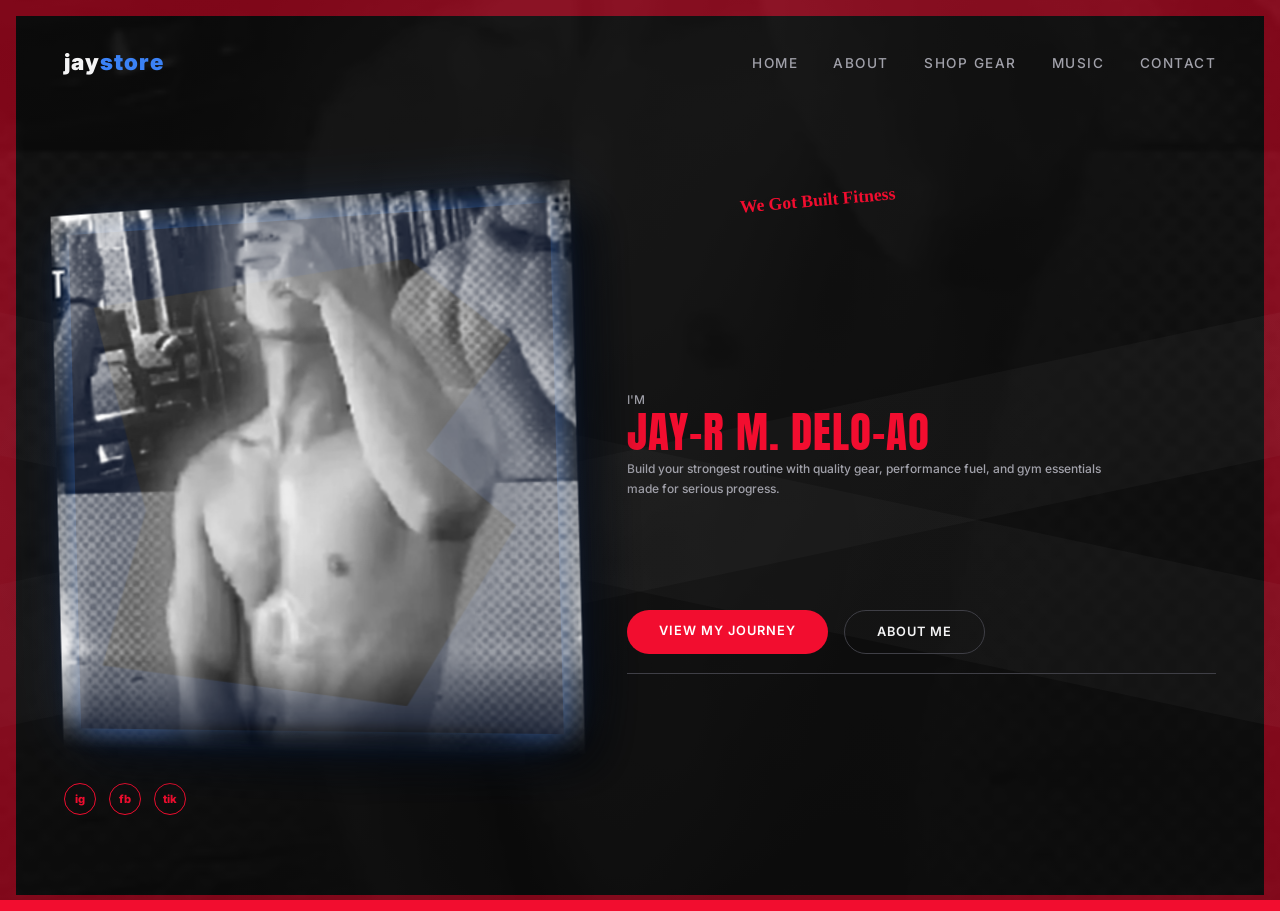
==== index.html @ 18422aca "Add initial styles and audio track - Created a new CSS file with comprehensive styles for the layout" ====
<!DOCTYPE html>
<html lang="en">
<head>
  <meta charset="UTF-8" />
  <meta name="viewport" content="width=device-width, initial-scale=1.0" />
  <title>Jayr Deloao — Home</title>
  <link rel="preconnect" href="https://fonts.googleapis.com" />
  <link rel="preconnect" href="https://fonts.gstatic.com" crossorigin />
  <link href="https://fonts.googleapis.com/css2?family=Inter:wght@400;500;700;900&display=swap" rel="stylesheet" />
  <link href="https://fonts.googleapis.com/css2?family=Anton&display=swap" rel="stylesheet" />
  <link rel="stylesheet" href="style.css" />
</head>
<body>
  <div class="cross" aria-hidden="true">
    <div class="band one"></div>
    <div class="band two"></div>
  </div>
  <nav>
    <div class="logo">
      jay<span>store</span>
    </div>

    <ul class="nav-links">
      <li><a href="index.html">Home</a></li>
      <li><a href="about.html">About</a></li>
      <li><a href="shop.html">Shop Gear</a></li>
      <li><a href="music.html">Music</a></li>
      <li><a href="index.html#contact">Contact</a></li>
    </ul>
  </nav>
  <main class="hero" id="home">

    <div class="eyebrow">We Got Built Fitness</div>

    <!-- YOUR PHOTO -->
    <div class="avatar">
      <img
        src="profile.png"
        alt="Jayr Deloao"
      />
    </div>

    <p class="intro">
      I'M
      <strong>JAY-R M. DELO-AO</strong>
      <span class="intro-copy">Build your strongest routine with quality gear, performance fuel, and gym essentials made for serious progress.</span>
    </p>

    <div class="cta">
      <a class="btn btn-primary" href="journey.html">
        View My Journey
      </a>

      <a class="btn btn-ghost" href="#about">
        About Me
      </a>
    </div>

    <div class="social-links" aria-label="Social links">
      <a href="https://www.instagram.com/shabokuk/" target="_blank" rel="noopener noreferrer" aria-label="Instagram">ig</a>
      <a href="https://www.facebook.com/jayr.deloao.9" target="_blank" rel="noopener noreferrer" aria-label="Facebook">fb</a>
      <a href="#work" aria-label="TikTok">tik</a>
    </div>

  </main>
  <script src="script.js"></script>
</body>
</html>
---- style.css ----
:root {
    --black: #0a0a0a;
    --blue: #2563eb;
    --blue-bright: #3b82f6;
    --lime: #c7f000;
    --white: #f4f4f5;
    --muted: #a1a1aa;
    box-sizing: border-box;
  }

  * {
    margin: 0;
    padding: 0;
    box-sizing: border-box;
  }

  body {
    font-family: 'Inter', system-ui, sans-serif;
    background: var(--black);
    color: var(--white);
    min-height: 100vh;
    overflow-x: hidden;
  }

  /* ---- Diagonal X Background ---- */
  .cross {
    position: fixed;
    inset: 0;
    pointer-events: none;
    z-index: 0;
    overflow: hidden;
  }

  .cross::after {
    content: "";
    position: absolute;
    inset: 0;
    background:
      linear-gradient(rgba(10, 10, 10, 0.86), rgba(10, 10, 10, 0.94)),
      url("profile.png") center / cover no-repeat;
    opacity: 0.48;
    filter: grayscale(1) contrast(1.1);
    mix-blend-mode: screen;
  }

  .cross .band {
    position: absolute;
    background: linear-gradient(
      90deg,
      rgba(37,99,235,0.05),
      rgba(37,99,235,0.25)
    );
    height: 140px;
    width: 200%;
    top: 50%;
    left: -50%;
  }

  .band.one {
    transform: rotate(-12deg);
  }

  .band.two {
    transform: rotate(12deg);
  }

  /* ---- Navigation ---- */
  nav {
    position: relative;
    z-index: 2;
    display: flex;
    justify-content: space-between;
    align-items: center;
    padding: 2rem 4rem;
    background: transparent;
    animation: nav-drop-in 0.7s ease both;
  }

  @keyframes nav-drop-in {
    from {
      opacity: 0;
      transform: translateY(-18px);
    }
    to {
      opacity: 1;
      transform: translateY(0);
    }
  }

  .logo {
    font-weight: 900;
    font-size: 1.4rem;
    letter-spacing: 1px;
  }

  .logo span {
    color: var(--blue-bright);
  }

  .nav-links {
    display: flex;
    gap: 2.2rem;
    list-style: none;
  }

  .nav-links a {
    color: var(--muted);
    text-decoration: none;
    font-size: 0.85rem;
    font-weight: 500;
    letter-spacing: 1.5px;
    text-transform: uppercase;
    transition: color 0.2s;
  }

  .nav-links a:hover {
    color: var(--blue-bright);
  }

  /* ---- Hero ---- */
  .hero {
    position: relative;
    z-index: 1;
    display: flex;
    flex-direction: column;
    align-items: center;
    text-align: center;
    padding: 3rem 1.5rem 6rem;
  }

  .eyebrow {
    display: inline-flex;
    align-items: center;
    gap: 0.6rem;
    margin-bottom: 2rem;
    padding: 0.55rem 0.9rem;
    border: 1px solid rgba(199, 240, 0, 0.5);
    color: var(--lime);
    font-size: 0.72rem;
    font-weight: 800;
    letter-spacing: 2px;
    text-transform: uppercase;
    background: rgba(199, 240, 0, 0.06);
  }

  .eyebrow::before {
    content: "";
    width: 7px;
    height: 7px;
    border-radius: 50%;
    background: var(--lime);
    box-shadow: 0 0 12px var(--lime);
  }

  /* ---- PHOTO CIRCLE ---- */
  .avatar {
    width: 170px;
    height: 170px;

    background: #0f172a;

    margin-bottom: 2rem;

    box-shadow:
      0 0 25px rgba(59,130,246,0.45),
      0 0 60px rgba(59,130,246,0.30);

    position: relative;
  }

  .avatar img {
    width: 100%;
    height: 100%;

    object-fit: cover;

    /* Adjust this if you want to move the photo */
    object-position: center 35%;

    display: block;
  }

  /* ---- Name ---- */
  .name {
    font-size: clamp(2.2rem, 6vw, 4rem);
    font-weight: 900;
    letter-spacing: 2px;
    text-transform: uppercase;
  }

  .name .dash {
    display: inline-block;
    width: 60px;
    height: 4px;
    background: var(--blue-bright);
    vertical-align: middle;
    margin: 0 1rem;
  }

  /* ---- Intro ---- */
  .intro {
    margin-top: 1.2rem;
    font-size: clamp(1.2rem, 3vw, 1.8rem);
    font-weight: 500;
    color: var(--muted);
  }

  .intro strong {
    color: var(--blue-bright);
    font-weight: 700;
  }

  .type-cursor {
    color: var(--blue-bright);
    animation: blink 0.8s steps(1) infinite;
  }

  @keyframes blink {
    50% {
      opacity: 0;
    }
  }

  /* ---- Buttons ---- */
  .cta {
    margin-top: 2.5rem;
    display: flex;
    gap: 1rem;
  }

  .btn {
    padding: 0.85rem 2rem;
    border-radius: 999px;
    text-decoration: none;
    font-weight: 600;
    letter-spacing: 1px;
    text-transform: uppercase;
    font-size: 0.8rem;
    transition:
      transform 0.15s,
      background 0.2s,
      border-color 0.2s;
  }

  .btn:hover {
    transform: translateY(-2px);
  }

  .btn-primary {
    background: var(--blue-bright);
    color: #fff;
  }

  .btn-primary:hover {
    background: #1d4ed8;
  }

  .btn-ghost {
    border: 1px solid #3f3f46;
    color: var(--white);
  }

  .btn-ghost:hover {
    border-color: var(--blue-bright);
  }

  /* ---- Mobile ---- */
  @media (max-width: 640px) {

    nav {
      padding: 1.5rem;
      flex-direction: column;
      gap: 1rem;
    }

    .nav-links {
      gap: 1.2rem;
      flex-wrap: wrap;
      justify-content: center;
    }

    .avatar {
      width: 150px;
      height: 150px;
    }

    .name .dash {
      width: 30px;
      margin: 0 0.5rem;
    }

    .cta {
      flex-direction: column;
      width: 100%;
      max-width: 250px;
    }

  }

  /* Reference-inspired gym storefront hero */
  :root {
    --red: #f20d2f;
  }

  body {
    background: #151515;
    border: 16px solid var(--red);
  }

  .cross .band {
    background: linear-gradient(90deg, rgba(255,255,255,0.01), rgba(255,255,255,0.035));
  }

  nav {
    padding: 2rem 3rem;
  }

  .logo span,
  .nav-links a:hover {
    color: var(--blue-bright);
  }

  .hero {
    display: grid;
    grid-template-columns: minmax(280px, 0.95fr) minmax(360px, 1.15fr);
    align-items: center;
    gap: clamp(2rem, 6vw, 6rem);
    max-width: 1280px;
    min-height: calc(100vh - 112px);
    margin: 0 auto;
    padding: 3rem 3rem 5rem;
    text-align: left;
  }

  .eyebrow {
    grid-column: 2;
    grid-row: 1;
    align-self: end;
    margin: 0 0 -1rem 7rem;
    padding: 0;
    border: 0;
    color: var(--red);
    font-family: cursive;
    font-size: 1.1rem;
    letter-spacing: 0;
    text-transform: none;
    transform: rotate(-5deg);
    background: transparent;
  }

  .eyebrow::before {
    display: none;
  }

  .avatar {
    grid-column: 1;
    grid-row: 1 / span 5;
    width: min(100%, 510px);
    aspect-ratio: 0.95;
    height: auto;
    margin: 0;
    position: relative;
    isolation: isolate;
    transform: perspective(900px) rotateY(-8deg) rotateZ(-1.5deg) translateY(-10px);
    transform-style: preserve-3d;
    filter: drop-shadow(24px 30px 18px rgba(0, 0, 0, 0.7));
    animation: hero-float 5s ease-in-out infinite;
  }

  .avatar::before {
    content: "";
    position: absolute;
    z-index: -1;
    inset: 9% 8% 5% 5%;
    background: linear-gradient(135deg, #2a2a2a, #050505 68%);
    clip-path: polygon(0 7%, 77% 0, 100% 19%, 80% 43%, 100% 60%, 74% 100%, 0 91%, 12% 55%);
    transform: translateZ(-35px) rotateY(5deg);
    box-shadow: 0 0 60px rgba(242, 13, 47, 0.18);
  }

  .avatar::after {
    content: "";
    position: absolute;
    z-index: -2;
    left: 18%;
    right: 8%;
    bottom: 4%;
    height: 8%;
    border-radius: 50%;
    background: rgba(0, 0, 0, 0.8);
    filter: blur(16px);
    transform: rotateX(65deg) translateZ(-50px);
  }

  .avatar img {
    position: relative;
    z-index: 1;
    object-position: center 25%;
    filter: grayscale(1) contrast(1.15);
    transform: translateZ(24px) scale(1.08);
    mix-blend-mode: screen;
    mask-image: linear-gradient(to bottom, #000 82%, transparent 100%);
  }

  @keyframes hero-float {
    0%, 100% {
      transform: perspective(900px) rotateY(-8deg) rotateZ(-1.5deg) translateY(-10px);
    }
    50% {
      transform: perspective(900px) rotateY(-5deg) rotateZ(0deg) translateY(-22px);
    }
  }

  .name {
    grid-column: 2;
    grid-row: 2;
    max-width: 680px;
    font-family: 'Anton', Impact, sans-serif;
    font-size: clamp(3.8rem, 8vw, 8rem);
    font-weight: 400;
    line-height: 0.8;
    letter-spacing: 0;
    -webkit-text-stroke: 1px rgba(255, 255, 255, 0.12);
    text-shadow: 0 2px 0 rgba(255, 255, 255, 0.28), 0 5px 0 rgba(0, 0, 0, 0.18), 0 9px 0 rgba(0, 0, 0, 0.38), 0 18px 22px rgba(0, 0, 0, 0.5);
    transform: perspective(700px) rotateX(4deg) rotateY(-2deg);
    transform-style: preserve-3d;
    transform-origin: left center;
    animation: headline-lift 4.5s ease-in-out infinite;
  }

  .name .dash {
    display: none;
  }

  .headline-main {
    display: block;
    font-size: 0.88em;
    transform: translateZ(22px);
  }

  .name::after {
    content: "YOUR MUSCLE";
    display: block;
    font-size: 1.08em;
    color: var(--red);
    transform: translateX(-0.05em) translateZ(28px);
    text-shadow: 0 2px 0 rgba(255, 255, 255, 0.18), 0 5px 0 rgba(0, 0, 0, 0.2), 0 9px 0 rgba(0, 0, 0, 0.45), 0 17px 18px rgba(0, 0, 0, 0.48);
  }

  @keyframes headline-lift {
    0%, 100% {
      transform: perspective(700px) rotateX(3deg) rotateY(-2deg) translateY(0);
    }
    50% {
      transform: perspective(700px) rotateX(3deg) rotateY(-2deg) translateY(-5px);
    }
  }

  .intro {
    grid-column: 2;
    grid-row: 3;
    justify-self: start;
    max-width: 500px;
    margin-top: 1.4rem;
    font-size: 0.75rem;
    line-height: 1.7;
  }

  .intro strong {
    display: block;
    color: var(--red);
    font-family: 'Anton', Impact, sans-serif;
    font-size: clamp(1.5rem, 3.5vw, 2.7rem);
    font-weight: 400;
    letter-spacing: 1px;
    line-height: 1;
    text-transform: uppercase;
  }

  .intro-copy {
    display: block;
    margin-top: 0.35rem;
    color: var(--muted);
  }

  .type-cursor {
    display: none;
  }

  .cta {
    grid-column: 2;
    grid-row: 4;
    position: relative;
    margin-top: 0.75rem;
    padding-bottom: 1.25rem;
  }

  .cta::after {
    content: "";
    position: absolute;
    right: 0;
    bottom: 0;
    left: 0;
    height: 1px;
    background: #3f3f46;
  }

  .social-links {
    grid-column: 1;
    grid-row: 5;
    display: flex;
    gap: 0.8rem;
    align-self: end;
  }

  .social-links a {
    display: grid;
    width: 2rem;
    height: 2rem;
    place-items: center;
    border: 1px solid var(--red);
    border-radius: 50%;
    color: var(--red);
    font-size: 0.7rem;
    font-weight: 800;
    text-decoration: none;
  }

  .search-form {
    position: relative;
    z-index: 2;
    display: flex;
    width: min(calc(100% - 2rem), 570px);
    margin: 0 auto 1rem;
    border: 4px solid var(--white);
    background: var(--white);
  }

  .search-form input {
    min-width: 0;
    flex: 1;
    border: 0;
    outline: 0;
    padding: 0.45rem 0.7rem;
    color: var(--black);
    font: inherit;
    font-size: 0.8rem;
  }

  .search-form button {
    border: 0;
    padding: 0 0.8rem;
    background: var(--black);
    color: var(--white);
    cursor: pointer;
  }

  .shop {
    position: relative;
    z-index: 1;
    max-width: 1060px;
    margin: 0 auto;
    padding: 4rem 3rem 5rem;
  }

  .about {
    position: relative;
    z-index: 1;
    max-width: 1060px;
    margin: 0 auto;
    padding: 4rem 3rem 2rem;
  }

  .about-heading {
    display: flex;
    align-items: end;
    justify-content: space-between;
    gap: 1rem;
    margin-bottom: 1.5rem;
  }

  .about-heading h2 {
    color: var(--white);
    font-family: 'Anton', Impact, sans-serif;
    font-size: clamp(2.5rem, 6vw, 5rem);
    font-weight: 400;
    letter-spacing: 1px;
    text-transform: uppercase;
  }

  .about-label {
    color: var(--red);
    font-size: 0.75rem;
    font-weight: 800;
    letter-spacing: 2px;
    text-transform: uppercase;
  }

  .about-layout {
    display: grid;
    grid-template-columns: minmax(0, 1.4fr) minmax(220px, 0.8fr);
    gap: 1px;
    border: 1px solid #3f3f46;
    background: #3f3f46;
  }

  .about-story,
  .about-facts {
    padding: 1.5rem;
    background: #181818;
  }

  .about-story p {
    max-width: 650px;
    color: var(--muted);
    font-size: 0.9rem;
    line-height: 1.85;
  }

  .about-story p + p {
    margin-top: 1rem;
  }

  .about-story strong {
    color: var(--white);
  }

  .about-facts {
    display: grid;
    align-content: start;
    gap: 1.25rem;
  }

  .about-fact {
    padding-bottom: 1rem;
    border-bottom: 1px solid #3f3f46;
  }

  .about-fact:last-child {
    padding-bottom: 0;
    border-bottom: 0;
  }

  .about-fact span {
    display: block;
    color: var(--red);
    font-size: 0.68rem;
    font-weight: 800;
    letter-spacing: 1.5px;
    text-transform: uppercase;
  }

  .about-fact strong {
    display: block;
    margin-top: 0.45rem;
    color: var(--white);
    font-size: 0.95rem;
    line-height: 1.5;
  }

  .shop-heading {
    display: flex;
    align-items: end;
    justify-content: space-between;
    gap: 1rem;
    margin-bottom: 1.5rem;
  }

  .shop-tagline {
    margin-bottom: 0.6rem;
    color: var(--red);
    font-family: 'Anton', Impact, sans-serif;
    font-size: clamp(2rem, 5vw, 4.5rem);
    line-height: 0.9;
    letter-spacing: 1px;
    text-transform: uppercase;
  }

  .shop-heading h2 {
    color: var(--white);
    font-family: 'Anton', Impact, sans-serif;
    font-size: clamp(2.5rem, 6vw, 5rem);
    font-weight: 400;
    letter-spacing: 1px;
    text-transform: uppercase;
  }

  .cart-count {
    color: var(--red);
    font-size: 0.75rem;
    font-weight: 800;
    letter-spacing: 1px;
    text-transform: uppercase;
  }

  .product-grid {
    display: grid;
    grid-template-columns: repeat(3, 1fr);
    gap: 1rem;
  }

  .product-card {
    padding: 1rem;
    border: 1px solid #3f3f46;
    background: #181818;
  }

  .product-image {
    display: grid;
    aspect-ratio: 1.1;
    place-items: center;
    margin-bottom: 1rem;
    background: linear-gradient(135deg, #292929, #090909);
    color: var(--red);
    font-family: 'Anton', Impact, sans-serif;
    font-size: 2rem;
    letter-spacing: 1px;
  }

  .product-card h3 {
    color: var(--white);
    font-size: 1rem;
    text-transform: uppercase;
  }

  .product-card p {
    margin-top: 0.35rem;
    color: var(--muted);
    font-size: 0.75rem;
  }

  .product-footer {
    display: flex;
    align-items: center;
    justify-content: space-between;
    gap: 0.5rem;
    margin-top: 1rem;
  }

  .product-price {
    color: var(--red);
    font-weight: 800;
  }

  .add-cart {
    border: 1px solid var(--red);
    padding: 0.5rem 0.65rem;
    background: transparent;
    color: var(--white);
    cursor: pointer;
    font: inherit;
    font-size: 0.65rem;
    font-weight: 800;
    letter-spacing: 0.5px;
    text-transform: uppercase;
  }

  .add-cart:hover {
    background: var(--red);
  }

  .btn-primary {
    background: var(--red);
  }

  .btn-primary:hover {
    background: #c70825;
  }

  .btn-ghost:hover {
    border-color: var(--red);
  }

  .journey {
    position: relative;
    z-index: 1;
    max-width: 1060px;
    margin: 0 auto;
    padding: 4rem 3rem 6rem;
  }

  .journey h2 {
    margin-bottom: 1.5rem;
    color: var(--white);
    font-family: 'Anton', Impact, sans-serif;
    font-size: clamp(2.5rem, 6vw, 5rem);
    font-weight: 400;
    letter-spacing: 1px;
    text-transform: uppercase;
  }

  .journey-grid {
    display: grid;
    grid-template-columns: repeat(2, 1fr);
    gap: 1px;
    border: 1px solid #3f3f46;
    background: #3f3f46;
  }

  .journey-card {
    min-height: 170px;
    padding: 1.5rem;
    background: #181818;
    position: relative;
    border: 0;
    color: inherit;
    cursor: pointer;
    text-align: left;
    transition: background 0.2s, transform 0.2s;
  }

  .journey-card span {
    color: var(--red);
    font-size: 0.75rem;
    font-weight: 800;
    letter-spacing: 2px;
    text-transform: uppercase;
  }

  .journey-card h3 {
    margin-top: 1.5rem;
    color: var(--white);
    font-size: clamp(1.25rem, 3vw, 2rem);
    text-transform: uppercase;
  }

  .journey-card::after {
    content: "OPEN ->";
    position: absolute;
    right: 1.5rem;
    bottom: 1.5rem;
    color: var(--muted);
    font-size: 0.65rem;
    font-weight: 800;
    letter-spacing: 1px;
  }

  .journey-card:hover,
  .journey-card:focus-visible {
    background: #232323;
    outline: none;
    transform: translateY(-3px);
  }

  .journey-card:focus-visible {
    box-shadow: inset 0 0 0 2px var(--red);
  }

  .music-section {
    position: relative;
    z-index: 1;
    max-width: 1100px;
    margin: 0 auto;
    padding: 1rem 2rem 5rem;
    color: var(--white);
  }

  .spotify-shell {
    display: block;
    padding-top: 0.5rem;
  }

  .spotify-feature {
    display: grid;
    grid-template-columns: 96px minmax(0, 1fr) auto;
    align-items: center;
    gap: 1.2rem;
    padding: 1.1rem 1.2rem;
    border: 1px solid #3a3a3a;
    background: rgba(255, 255, 255, 0.03);
    border-radius: 18px;
    margin-bottom: 1.5rem;
  }

  .spotify-feature.active {
    border-color: rgba(255, 255, 255, 0.14);
    background: rgba(255, 255, 255, 0.04);
  }

  .feature-art {
    display: grid;
    place-items: center;
    width: 96px;
    height: 96px;
    border-radius: 12px;
    background: linear-gradient(145deg, #3b372b, #0a0b0d 60%);
    color: rgba(255, 255, 255, 0.9);
    font-size: 0.7rem;
    font-weight: 800;
    letter-spacing: 0.12em;
    text-align: center;
    line-height: 1.6;
    box-shadow: inset 0 0 0 1px rgba(255, 255, 255, 0.08);
  }

  .feature-copy h2 {
    margin: 0;
    color: var(--white);
    font-size: clamp(2.2rem, 4vw, 4rem);
    font-weight: 800;
    line-height: 1;
    letter-spacing: -0.07em;
  }

  .feature-copy p {
    margin: 0.55rem 0 0;
    color: rgba(255, 255, 255, 0.7);
    font-size: 1rem;
  }

  .spotify-play {
    display: grid;
    place-items: center;
    width: 68px;
    height: 68px;
    border: 0;
    border-radius: 50%;
    background: #17d760;
    color: #0e0f12;
    font-size: 2rem;
    font-weight: 700;
    cursor: pointer;
    box-shadow: 0 0 0 8px rgba(23, 215, 96, 0.15);
  }

  .spotify-play span {
    margin-left: 5px;
    line-height: 1;
  }

  .spotify-list {
    display: grid;
    gap: 0.4rem;
    margin-top: 0.5rem;
  }

  .spotify-track {
    display: grid;
    grid-template-columns: 86px minmax(0, 1fr) auto auto auto;
    align-items: center;
    gap: 1rem;
    padding: 0.8rem 0.7rem;
    border: 1px solid transparent;
    background: transparent;
    color: var(--white);
    text-align: left;
    border-radius: 0;
    cursor: pointer;
    transition: background 0.2s ease, border-color 0.2s ease;
  }

  .spotify-track:hover,
  .spotify-track.active,
  .spotify-track.is-highlighted {
    background: rgba(255, 255, 255, 0.04);
    border-color: rgba(255, 255, 255, 0.08);
  }

  .spotify-cover {
    display: block;
    width: 72px;
    height: 72px;
    border-radius: 10px;
    box-shadow: inset 0 0 0 1px rgba(255, 255, 255, 0.08);
  }

  .cover-one { background: linear-gradient(135deg, #3d3a55, #17181d 70%); }
  .cover-two { background: linear-gradient(135deg, #7d4a28, #1d1411 70%); }
  .cover-three { background: linear-gradient(135deg, #4a4d52, #0b0d10 70%); }
  .cover-four { background: linear-gradient(135deg, #4f4046, #18191d 70%); }
  .cover-five { background: linear-gradient(135deg, #901c2a, #210d15 70%); }
  .cover-six { background: linear-gradient(135deg, #2c3e58, #151a22 70%); }
  .cover-seven { background: linear-gradient(135deg, #7a5a4b, #171914 70%); }
  .cover-eight { background: linear-gradient(135deg, #4d2d31, #1a1012 70%); }

  .spotify-text {
    display: flex;
    flex-direction: column;
    gap: 0.25rem;
    min-width: 0;
  }

  .spotify-name {
    overflow: hidden;
    color: var(--white);
    font-size: clamp(1.1rem, 2vw, 2rem);
    font-weight: 700;
    letter-spacing: -0.03em;
    text-overflow: ellipsis;
    white-space: nowrap;
  }

  .spotify-meta {
    color: rgba(255, 255, 255, 0.7);
    font-size: 0.82rem;
  }

  .spotify-pill {
    display: inline-flex;
    align-items: center;
    justify-content: center;
    min-width: 94px;
    padding: 0.58rem 0.85rem;
    border: 1px solid rgba(255, 255, 255, 0.15);
    border-radius: 999px;
    background: rgba(255, 255, 255, 0.02);
    color: rgba(255, 255, 255, 0.9);
    font-size: 0.78rem;
    font-weight: 700;
    letter-spacing: 0.02em;
    text-transform: uppercase;
  }

  .spotify-add,
  .spotify-more {
    display: grid;
    place-items: center;
    width: 30px;
    height: 30px;
    border: 1px solid rgba(255, 255, 255, 0.35);
    border-radius: 50%;
    color: rgba(255, 255, 255, 0.8);
    font-size: 1.3rem;
    font-weight: 300;
    line-height: 1;
  }

  .spotify-more {
    letter-spacing: 0.08em;
    font-size: 0.9rem;
  }

  .spotify-track-upload {
    position: relative;
    display: inline-flex;
    align-items: center;
    justify-content: center;
    min-width: 60px;
    padding: 0.4rem 0.7rem;
    border: 1px solid rgba(255, 255, 255, 0.18);
    border-radius: 999px;
    color: rgba(255, 255, 255, 0.7);
    font-size: 0.62rem;
    font-weight: 800;
    letter-spacing: 0.08em;
    text-transform: uppercase;
    cursor: pointer;
  }

  .spotify-track-upload:hover {
    border-color: rgba(23, 215, 96, 0.9);
    color: #fff;
  }

  .spotify-track-upload input {
    position: absolute;
    inset: 0;
    opacity: 0;
    cursor: pointer;
  }

  .spotify-player {
    margin-top: 1.2rem;
  }

  .spotify-player audio {
    width: 100%;
    max-width: 100%;
    filter: brightness(1.08) saturate(1.1);
  }

  dialog {
    width: min(900px, calc(100% - 2rem));
    max-height: calc(100vh - 2rem);
    padding: 0;
    border: 1px solid #52525b;
    background: #181818;
    color: var(--white);
  }

  dialog::backdrop {
    background: rgba(0, 0, 0, 0.82);
    backdrop-filter: blur(4px);
  }

  .modal-header {
    display: flex;
    align-items: flex-start;
    justify-content: space-between;
    gap: 1rem;
    padding: 1.5rem;
    border-bottom: 1px solid #3f3f46;
  }

  .modal-label {
    color: var(--red);
    font-size: 0.7rem;
    font-weight: 800;
    letter-spacing: 2px;
    text-transform: uppercase;
  }

  .modal-header h2 {
    margin-top: 0.6rem;
    font-family: 'Anton', Impact, sans-serif;
    font-size: clamp(2rem, 5vw, 3.5rem);
    font-weight: 400;
    line-height: 0.95;
    text-transform: uppercase;
  }

  .modal-close {
    border: 1px solid #52525b;
    padding: 0.55rem 0.7rem;
    background: transparent;
    color: var(--white);
    cursor: pointer;
    font: inherit;
    font-size: 1.1rem;
  }

  .modal-close:hover {
    border-color: var(--red);
    color: var(--red);
  }

  .modal-body {
    padding: 1.5rem;
    overflow-y: auto;
  }

  .progress-intro {
    margin-bottom: 1.2rem;
    color: var(--muted);
    font-size: 0.85rem;
    line-height: 1.6;
  }

  .music-player {
    display: grid;
    grid-template-columns: minmax(0, 1fr) auto;
    gap: 0.8rem;
    align-items: center;
    margin-bottom: 1.2rem;
    padding: 1rem;
    border-left: 3px solid var(--red);
    background: #111;
  }

  .music-copy strong {
    display: block;
    color: var(--white);
    font-size: 0.75rem;
    letter-spacing: 1px;
    text-transform: uppercase;
  }

  .music-copy span {
    display: block;
    margin-top: 0.3rem;
    overflow: hidden;
    color: var(--muted);
    font-size: 0.7rem;
    text-overflow: ellipsis;
    white-space: nowrap;
  }

  .music-upload {
    position: relative;
    border: 1px solid var(--red);
    padding: 0.55rem 0.7rem;
    color: var(--white);
    cursor: pointer;
    font-size: 0.65rem;
    font-weight: 800;
    letter-spacing: 0.5px;
    text-transform: uppercase;
  }

  .music-upload:hover {
    background: var(--red);
  }

  .music-upload input {
    position: absolute;
    width: 1px;
    height: 1px;
    opacity: 0;
  }

  .music-player audio {
    grid-column: 1 / -1;
    width: 100%;
  }

  .progress-photos {
    display: grid;
    grid-template-columns: repeat(2, 1fr);
    gap: 1rem;
  }

  .photo-upload {
    display: flex;
    min-height: 260px;
    flex-direction: column;
    align-items: center;
    justify-content: center;
    gap: 0.9rem;
    border: 1px dashed #52525b;
    background: #111;
    text-align: center;
  }

  .photo-upload strong {
    font-size: 1rem;
    text-transform: uppercase;
  }

  .photo-upload span {
    color: var(--muted);
    font-size: 0.72rem;
  }

  .photo-upload input {
    width: 90%;
    color: var(--muted);
    font-size: 0.7rem;
  }

  .photo-preview {
    display: none;
    width: 100%;
    height: 260px;
    object-fit: cover;
  }

  .photo-upload.has-photo {
    padding: 0;
  }

  .photo-upload.has-photo strong,
  .photo-upload.has-photo span {
    display: none;
  }

  .photo-upload.has-photo input {
    position: absolute;
    width: 1px;
    height: 1px;
    opacity: 0;
  }

  .photo-upload.has-photo .photo-preview {
    display: block;
  }

  .routine-tabs {
    display: flex;
    flex-wrap: wrap;
    gap: 0.5rem;
    margin-bottom: 1.2rem;
  }

  .routine-tab {
    border: 1px solid #52525b;
    padding: 0.65rem 0.8rem;
    background: transparent;
    color: var(--muted);
    cursor: pointer;
    font: inherit;
    font-size: 0.7rem;
    font-weight: 800;
    letter-spacing: 1px;
    text-transform: uppercase;
  }

  .routine-tab:hover,
  .routine-tab.active {
    border-color: var(--red);
    background: var(--red);
    color: var(--white);
  }

  .routine-list {
    display: grid;
    gap: 0.65rem;
  }

  .routine-day {
    display: grid;
    grid-template-columns: 90px minmax(0, 1fr) minmax(180px, 0.7fr);
    gap: 1rem;
    align-items: center;
    padding: 1rem;
    border-left: 3px solid var(--red);
    background: #111;
  }

  .routine-day strong {
    color: var(--red);
    font-size: 0.75rem;
    letter-spacing: 1px;
    text-transform: uppercase;
  }

  .routine-day span {
    color: var(--white);
    font-size: 0.9rem;
    font-weight: 700;
    text-transform: uppercase;
  }

  .routine-video {
    position: relative;
    display: grid;
    min-height: 100px;
    place-items: center;
    overflow: hidden;
    border: 1px dashed #52525b;
    background: #1b1b1b;
    color: var(--muted);
    text-align: center;
    cursor: pointer;
  }

  .routine-video strong {
    display: block;
    color: var(--white);
    font-size: 0.68rem;
    letter-spacing: 1px;
    text-transform: uppercase;
  }

  .routine-video small {
    display: block;
    margin-top: 0.3rem;
    font-size: 0.65rem;
  }

  .routine-video input {
    position: absolute;
    inset: 0;
    width: 100%;
    height: 100%;
    opacity: 0;
    cursor: pointer;
  }

  .routine-video video {
    display: none;
    width: 100%;
    height: 100px;
    object-fit: cover;
  }

  .routine-video.has-video {
    padding: 0;
    border-style: solid;
  }

  .routine-video.has-video strong,
  .routine-video.has-video small {
    display: none;
  }

  .routine-video.has-video video {
    display: block;
  }

  @media (max-width: 760px) {
    body {
      border-width: 8px;
    }

    nav {
      padding: 1.5rem 1rem;
    }

    .hero {
      display: flex;
      flex-direction: column;
      align-items: stretch;
      min-height: auto;
      padding: 2rem 1rem 4rem;
    }

    .eyebrow {
      order: 2;
      align-self: flex-end;
      margin: -0.5rem 1rem 0;
    }

    .avatar {
      order: 1;
      width: 100%;
      transform: perspective(900px) rotateY(-4deg) translateY(-4px);
    }
    .name {
      order: 3;
      margin-top: 1rem;
      font-size: clamp(3.2rem, 15vw, 5rem);
      line-height: 0.8;
      letter-spacing: 0;
    }
    .intro { order: 4; }
    .cta { order: 5; }
    .social-links { order: 6; }
    .social-links {
      margin-top: 1.5rem;
    }

    .search-form {
      width: calc(100% - 2rem);
    }

    .journey {
      padding: 3rem 1rem 4rem;
    }

    .music-section {
      padding: 0 1rem 4rem;
    }

    .playlist-shell {
      grid-template-columns: 1fr;
    }

    .playlist-feature {
      min-height: 260px;
    }

    .shop {
      padding: 3rem 1rem 4rem;
    }

    .about {
      padding: 3rem 1rem 1rem;
    }

    .about-layout {
      grid-template-columns: 1fr;
    }

    .product-grid {
      grid-template-columns: 1fr;
    }

    .journey-grid {
      grid-template-columns: 1fr;
    }

    .progress-photos {
      grid-template-columns: 1fr;
    }

    .routine-day {
      grid-template-columns: 72px 1fr;
    }

    .routine-video {
      grid-column: 1 / -1;
      min-height: 150px;
    }

    .routine-video video {
      height: 150px;
    }
  }
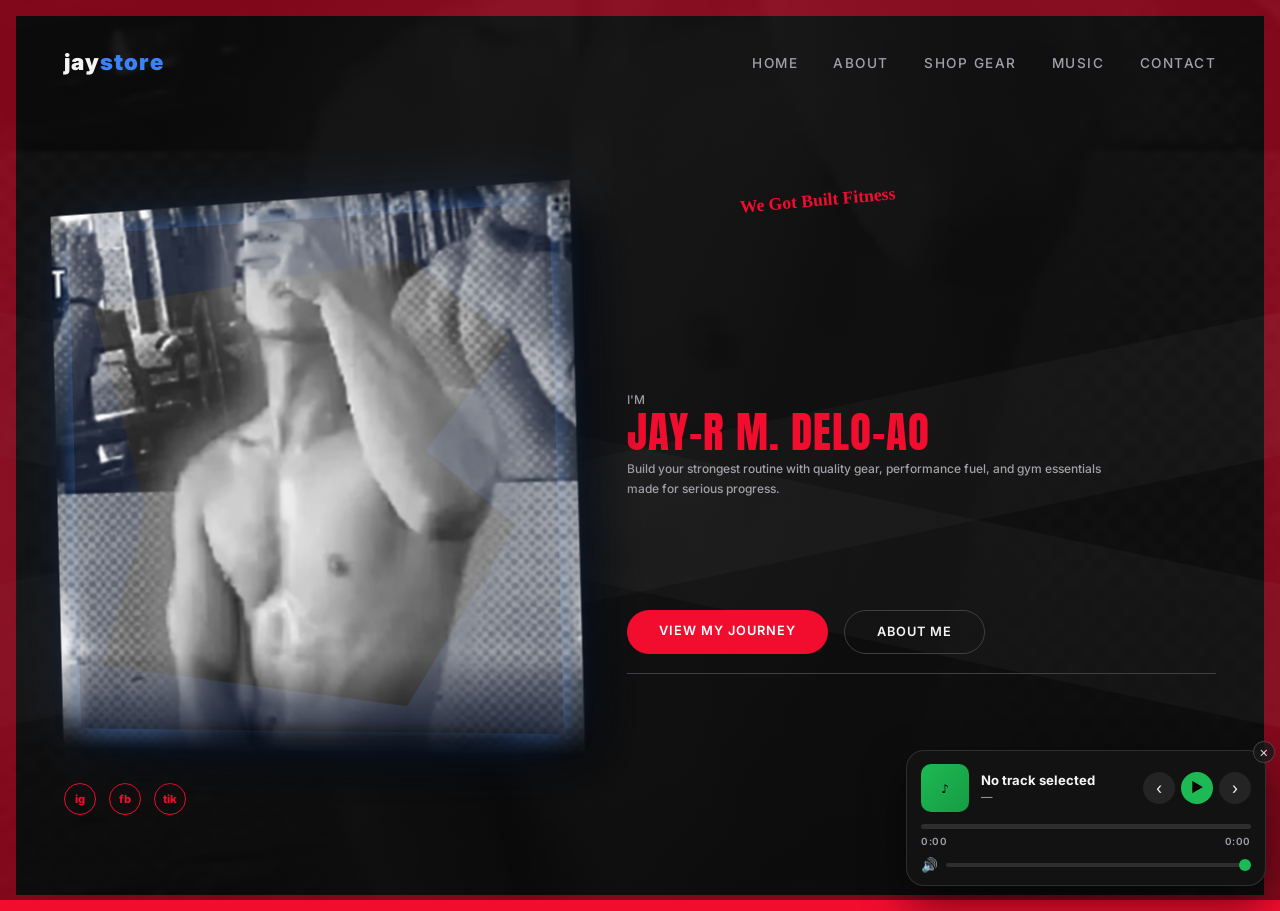
==== commit 41cf9315: "Add floating music player and audio files - Introduced a floating music player in shop.html with con" ====
--- a/index.html
+++ b/index.html
@@ -15,6 +15,7 @@
     <div class="band one"></div>
     <div class="band two"></div>
   </div>
+  <div id="page-content">
   <nav>
     <div class="logo">
       jay<span>store</span>
@@ -35,7 +36,7 @@
     <!-- YOUR PHOTO -->
     <div class="avatar">
       <img
-        src="profile.png"
+        src="./assets/image/profile.png"
         alt="Jayr Deloao"
       />
     </div>
@@ -63,6 +64,30 @@
     </div>
 
   </main>
+  </div>
+  <div id="floating-player" class="floating-player" role="region" aria-label="Now playing">
+    <div class="fp-art" aria-hidden="true">♪</div>
+    <div class="fp-info">
+      <strong class="fp-title">No track selected</strong>
+      <span class="fp-artist">—</span>
+    </div>
+    <div class="fp-controls">
+      <button class="fp-btn fp-prev" type="button" aria-label="Previous track">‹</button>
+      <button class="fp-btn fp-play" type="button" aria-label="Play or pause">▶</button>
+      <button class="fp-btn fp-next" type="button" aria-label="Next track">›</button>
+    </div>
+    <div class="fp-progress-wrap" aria-hidden="true">
+      <div class="fp-progress"><div class="fp-progress-bar"></div></div>
+      <div class="fp-time"><span class="fp-current">0:00</span><span class="fp-duration">0:00</span></div>
+    </div>
+    <div class="fp-volume-wrap" title="Volume">
+      <span class="fp-vol-icon">🔊</span>
+      <input class="fp-volume" type="range" min="0" max="1" step="0.05" value="1" aria-label="Volume" />
+    </div>
+    <button class="fp-close" type="button" aria-label="Close player">×</button>
+    <div class="fp-handle" aria-hidden="true"></div>
+  </div>
+  <audio id="persistent-audio" preload="metadata" crossorigin="anonymous"></audio>
   <script src="script.js"></script>
 </body>
 </html>
--- a/style.css
+++ b/style.css
@@ -20,6 +20,14 @@
     color: var(--white);
     min-height: 100vh;
     overflow-x: hidden;
+  }
+
+  #persistent-audio {
+    position: absolute;
+    width: 1px;
+    height: 1px;
+    opacity: 0;
+    pointer-events: none;
   }
 
   /* ---- Diagonal X Background ---- */
@@ -870,6 +878,7 @@
     background: rgba(255, 255, 255, 0.03);
     border-radius: 18px;
     margin-bottom: 1.5rem;
+    transition: border-color 0.2s, background 0.2s;
   }
 
   .spotify-feature.active {
@@ -962,6 +971,7 @@
     height: 72px;
     border-radius: 10px;
     box-shadow: inset 0 0 0 1px rgba(255, 255, 255, 0.08);
+    transition: box-shadow 0.2s;
   }
 
   .cover-one { background: linear-gradient(135deg, #3d3a55, #17181d 70%); }
@@ -1057,6 +1067,7 @@
     inset: 0;
     opacity: 0;
     cursor: pointer;
+    pointer-events: auto;
   }
 
   .spotify-player {
@@ -1367,7 +1378,276 @@
     display: block;
   }
 
+  /* ---- Floating persistent player ---- */
+  .floating-player {
+    position: fixed;
+    z-index: 9999;
+    left: auto;
+    top: auto;
+    right: 1.2rem;
+    bottom: 1.2rem;
+    width: min(360px, calc(100vw - 2rem));
+    display: grid;
+    grid-template-columns: 48px minmax(0, 1fr) auto;
+    align-items: center;
+    gap: 0.75rem;
+    padding: 0.8rem 0.9rem;
+    border: 1px solid rgba(255, 255, 255, 0.12);
+    border-radius: 18px;
+    background: rgba(20, 20, 20, 0.95);
+    backdrop-filter: blur(12px);
+    box-shadow: 0 18px 40px rgba(0, 0, 0, 0.55);
+    color: var(--white);
+    user-select: none;
+    touch-action: none;
+    transition: opacity 0.2s, transform 0.2s;
+  }
+
+  .floating-player.is-hidden {
+    opacity: 0;
+    pointer-events: none;
+    transform: translateY(20px) scale(0.96);
+  }
+
+  .floating-player.is-dragging {
+    cursor: grabbing;
+    transition: none;
+    transform: scale(1.02);
+  }
+
+  .floating-player.is-snapping {
+    transition: top 0.22s ease, left 0.22s ease;
+  }
+
+  .fp-handle {
+    position: absolute;
+    inset: 0;
+    z-index: 0;
+    cursor: grab;
+    border-radius: 18px;
+  }
+
+  .floating-player.is-dragging .fp-handle {
+    cursor: grabbing;
+  }
+
+  .fp-art {
+    position: relative;
+    z-index: 1;
+    display: grid;
+    place-items: center;
+    width: 48px;
+    height: 48px;
+    border-radius: 10px;
+    background: linear-gradient(135deg, #1db954, #169c43);
+    color: #000;
+    font-size: 0.75rem;
+    font-weight: 900;
+    letter-spacing: 0.04em;
+  }
+
+  .fp-info {
+    position: relative;
+    z-index: 1;
+    display: flex;
+    min-width: 0;
+    flex-direction: column;
+    gap: 0.15rem;
+  }
+
+  .fp-title {
+    overflow: hidden;
+    font-size: 0.82rem;
+    font-weight: 700;
+    text-overflow: ellipsis;
+    white-space: nowrap;
+  }
+
+  .fp-artist {
+    overflow: hidden;
+    color: var(--muted);
+    font-size: 0.72rem;
+    text-overflow: ellipsis;
+    white-space: nowrap;
+  }
+
+  .fp-controls {
+    position: relative;
+    z-index: 1;
+    display: flex;
+    align-items: center;
+    gap: 0.35rem;
+  }
+
+  .fp-btn {
+    display: grid;
+    place-items: center;
+    width: 32px;
+    height: 32px;
+    border: 0;
+    border-radius: 50%;
+    background: rgba(255, 255, 255, 0.08);
+    color: var(--white);
+    cursor: pointer;
+    font: inherit;
+    font-size: 1rem;
+    line-height: 1;
+    transition: background 0.15s, transform 0.1s;
+  }
+
+  .fp-btn:hover {
+    background: rgba(255, 255, 255, 0.16);
+  }
+
+  .fp-btn:active {
+    transform: scale(0.92);
+  }
+
+  .fp-play {
+    background: #1db954;
+    color: #000;
+    font-size: 0.85rem;
+  }
+
+  .fp-play:hover {
+    background: #1ed760;
+  }
+
+  .fp-progress-wrap {
+    position: relative;
+    z-index: 1;
+    grid-column: 1 / -1;
+    display: flex;
+    flex-direction: column;
+    gap: 0.35rem;
+  }
+
+  .fp-progress {
+    width: 100%;
+    height: 5px;
+    border-radius: 999px;
+    background: rgba(255, 255, 255, 0.12);
+    cursor: pointer;
+    overflow: hidden;
+  }
+
+  .fp-progress-bar {
+    width: 0%;
+    height: 100%;
+    border-radius: 999px;
+    background: #1db954;
+    pointer-events: none;
+  }
+
+  .fp-time {
+    display: flex;
+    justify-content: space-between;
+    color: var(--muted);
+    font-size: 0.62rem;
+    font-weight: 600;
+    letter-spacing: 0.04em;
+  }
+
+  .fp-volume-wrap {
+    position: relative;
+    z-index: 1;
+    grid-column: 1 / -1;
+    display: flex;
+    align-items: center;
+    gap: 0.5rem;
+  }
+
+  .fp-vol-icon {
+    font-size: 0.85rem;
+    line-height: 1;
+  }
+
+  .fp-volume {
+    flex: 1;
+    min-width: 0;
+    height: 4px;
+    border-radius: 999px;
+    background: rgba(255, 255, 255, 0.12);
+    appearance: none;
+    cursor: pointer;
+  }
+
+  .fp-volume::-webkit-slider-thumb {
+    width: 12px;
+    height: 12px;
+    border-radius: 50%;
+    background: #1db954;
+    appearance: none;
+  }
+
+  .fp-volume::-moz-range-thumb {
+    width: 12px;
+    height: 12px;
+    border: 0;
+    border-radius: 50%;
+    background: #1db954;
+  }
+
+  .fp-close {
+    position: absolute;
+    top: -10px;
+    right: -10px;
+    z-index: 4;
+    display: grid;
+    place-items: center;
+    width: 22px;
+    height: 22px;
+    border: 1px solid rgba(255, 255, 255, 0.2);
+    border-radius: 50%;
+    background: #181818;
+    color: var(--white);
+    cursor: pointer;
+    font: inherit;
+    font-size: 0.9rem;
+    line-height: 1;
+    opacity: 0.8;
+    transition: opacity 0.15s, transform 0.1s;
+  }
+
+  .fp-close:hover {
+    opacity: 1;
+    transform: scale(1.08);
+  }
+
+  .fp-btn,
+  .fp-volume-wrap,
+  .fp-progress-wrap,
+  .fp-info {
+    position: relative;
+    z-index: 3;
+  }
+
+  .fp-handle {
+    z-index: 1;
+  }
+
+  .spotify-track.active,
+  .spotify-feature.active {
+    border-color: rgba(29, 185, 84, 0.55);
+    background: rgba(29, 185, 84, 0.08);
+  }
+
+  .spotify-feature.active .feature-art {
+    box-shadow: inset 0 0 0 1px rgba(29, 185, 84, 0.55), 0 0 20px rgba(29, 185, 84, 0.25);
+  }
+
+  .spotify-track.active .spotify-cover {
+    box-shadow: inset 0 0 0 2px rgba(29, 185, 84, 0.55), 0 0 20px rgba(29, 185, 84, 0.25);
+  }
+
   @media (max-width: 760px) {
+    .floating-player {
+      right: 0.75rem;
+      bottom: 0.75rem;
+      width: calc(100vw - 1.5rem);
+      padding: 0.7rem 0.8rem;
+    }
+
     body {
       border-width: 8px;
     }
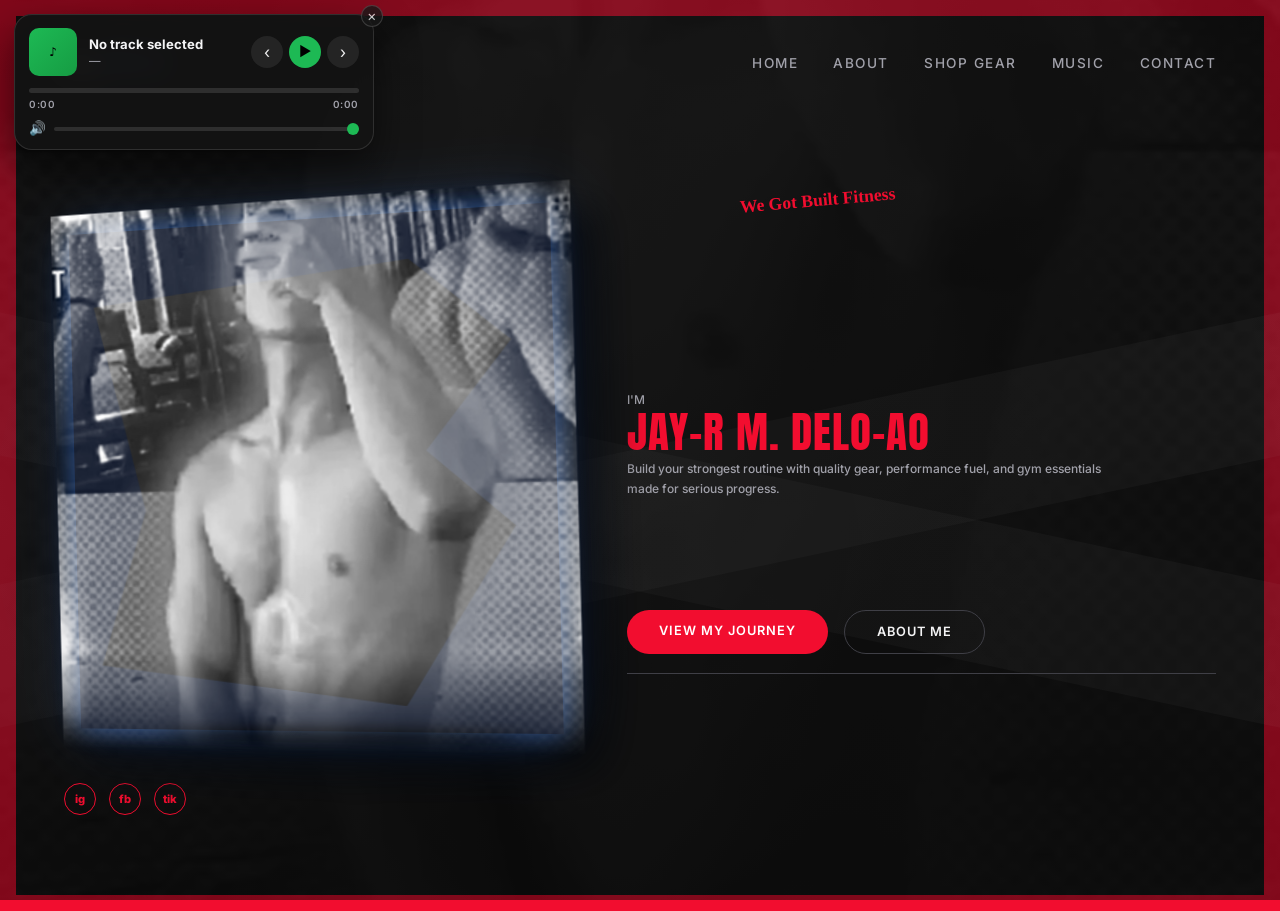
==== commit ef5f44bd: "feat: enhance audio player functionality and UI - Updated script.js to improve the persistent audio " ====
--- a/index.html
+++ b/index.html
@@ -85,9 +85,8 @@
       <input class="fp-volume" type="range" min="0" max="1" step="0.05" value="1" aria-label="Volume" />
     </div>
     <button class="fp-close" type="button" aria-label="Close player">×</button>
-    <div class="fp-handle" aria-hidden="true"></div>
   </div>
   <audio id="persistent-audio" preload="metadata" crossorigin="anonymous"></audio>
-  <script src="script.js"></script>
+  <script src="script.js?v=4"></script>
 </body>
 </html>
--- a/style.css
+++ b/style.css
@@ -1400,6 +1400,7 @@
     color: var(--white);
     user-select: none;
     touch-action: none;
+    cursor: grab;
     transition: opacity 0.2s, transform 0.2s;
   }
 
@@ -1417,18 +1418,6 @@
 
   .floating-player.is-snapping {
     transition: top 0.22s ease, left 0.22s ease;
-  }
-
-  .fp-handle {
-    position: absolute;
-    inset: 0;
-    z-index: 0;
-    cursor: grab;
-    border-radius: 18px;
-  }
-
-  .floating-player.is-dragging .fp-handle {
-    cursor: grabbing;
   }
 
   .fp-art {
@@ -1614,18 +1603,6 @@
     transform: scale(1.08);
   }
 
-  .fp-btn,
-  .fp-volume-wrap,
-  .fp-progress-wrap,
-  .fp-info {
-    position: relative;
-    z-index: 3;
-  }
-
-  .fp-handle {
-    z-index: 1;
-  }
-
   .spotify-track.active,
   .spotify-feature.active {
     border-color: rgba(29, 185, 84, 0.55);
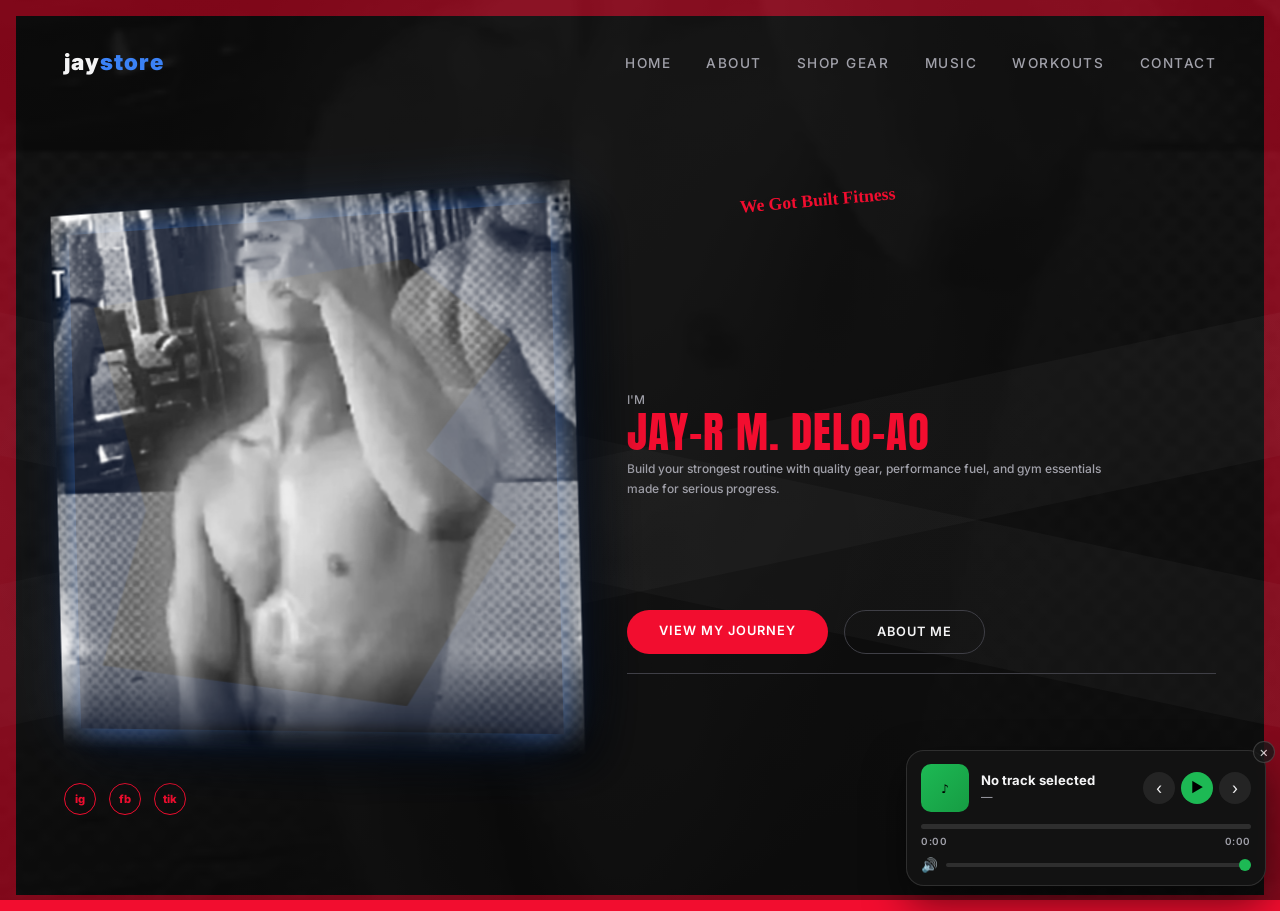
==== commit 06d81638: "feat: add workout page with video tutorials and enhance navigation" ====
--- a/index.html
+++ b/index.html
@@ -8,7 +8,7 @@
   <link rel="preconnect" href="https://fonts.gstatic.com" crossorigin />
   <link href="https://fonts.googleapis.com/css2?family=Inter:wght@400;500;700;900&display=swap" rel="stylesheet" />
   <link href="https://fonts.googleapis.com/css2?family=Anton&display=swap" rel="stylesheet" />
-  <link rel="stylesheet" href="style.css" />
+  <link rel="stylesheet" href="style.css?v=2" />
 </head>
 <body>
   <div class="cross" aria-hidden="true">
@@ -26,6 +26,7 @@
       <li><a href="about.html">About</a></li>
       <li><a href="shop.html">Shop Gear</a></li>
       <li><a href="music.html">Music</a></li>
+      <li><a href="workout.html">Workouts</a></li>
       <li><a href="index.html#contact">Contact</a></li>
     </ul>
   </nav>
@@ -87,6 +88,6 @@
     <button class="fp-close" type="button" aria-label="Close player">×</button>
   </div>
   <audio id="persistent-audio" preload="metadata" crossorigin="anonymous"></audio>
-  <script src="script.js?v=4"></script>
+  <script src="script.js?v=5"></script>
 </body>
 </html>
--- a/style.css
+++ b/style.css
@@ -1081,6 +1081,11 @@
   }
 
   dialog {
+    position: fixed;
+    top: 50%;
+    left: 50%;
+    transform: translate(-50%, -50%);
+    margin: 0;
     width: min(900px, calc(100% - 2rem));
     max-height: calc(100vh - 2rem);
     padding: 0;
@@ -1378,6 +1383,150 @@
     display: block;
   }
 
+  .workout {
+    position: relative;
+    z-index: 1;
+    max-width: 1060px;
+    margin: 0 auto;
+    padding: 4rem 3rem 6rem;
+  }
+
+  .workout-tagline {
+    margin-bottom: 0.6rem;
+    color: var(--red);
+    font-family: 'Anton', Impact, sans-serif;
+    font-size: clamp(2rem, 5vw, 4.5rem);
+    line-height: 0.9;
+    letter-spacing: 1px;
+    text-transform: uppercase;
+  }
+
+  .workout-heading {
+    display: flex;
+    align-items: end;
+    justify-content: space-between;
+    gap: 1rem;
+    margin-bottom: 1.5rem;
+  }
+
+  .workout-heading h2 {
+    color: var(--white);
+    font-family: 'Anton', Impact, sans-serif;
+    font-size: clamp(2.5rem, 6vw, 5rem);
+    font-weight: 400;
+    letter-spacing: 1px;
+    text-transform: uppercase;
+  }
+
+  .workout-label {
+    color: var(--red);
+    font-size: 0.75rem;
+    font-weight: 800;
+    letter-spacing: 2px;
+    text-transform: uppercase;
+  }
+
+  .workout-tabs {
+    display: flex;
+    flex-wrap: wrap;
+    gap: 0.5rem;
+    margin-bottom: 1.5rem;
+  }
+
+  .workout-tab {
+    border: 1px solid #52525b;
+    padding: 0.65rem 1rem;
+    background: transparent;
+    color: var(--muted);
+    cursor: pointer;
+    font: inherit;
+    font-size: 0.7rem;
+    font-weight: 800;
+    letter-spacing: 1px;
+    text-transform: uppercase;
+    transition: border-color 0.2s, background 0.2s, color 0.2s;
+  }
+
+  .workout-tab:hover,
+  .workout-tab.active {
+    border-color: var(--red);
+    background: var(--red);
+    color: var(--white);
+  }
+
+  .workout-grid {
+    display: grid;
+    grid-template-columns: repeat(3, 1fr);
+    gap: 1rem;
+  }
+
+  .workout-card {
+    position: relative;
+    padding: 1rem;
+    border: 1px solid #3f3f46;
+    background: #181818;
+    cursor: pointer;
+    text-align: left;
+    transition: background 0.2s, transform 0.2s;
+  }
+
+  .workout-thumb {
+    display: grid;
+    aspect-ratio: 1.4;
+    place-items: center;
+    margin-bottom: 1rem;
+    background: linear-gradient(135deg, #292929, #090909);
+    color: var(--red);
+    font-size: 2.2rem;
+  }
+
+  .workout-card h3 {
+    color: var(--white);
+    font-size: 1rem;
+    text-transform: uppercase;
+  }
+
+  .workout-card p {
+    margin-top: 0.35rem;
+    color: var(--muted);
+    font-size: 0.75rem;
+  }
+
+  .workout-card::after {
+    content: "OPEN →";
+    position: absolute;
+    right: 1rem;
+    bottom: 1rem;
+    color: var(--muted);
+    font-size: 0.6rem;
+    font-weight: 800;
+    letter-spacing: 1px;
+  }
+
+  .workout-card:hover,
+  .workout-card:focus-visible {
+    background: #232323;
+    outline: none;
+    transform: translateY(-3px);
+  }
+
+  .workout-card:focus-visible {
+    box-shadow: inset 0 0 0 2px var(--red);
+  }
+
+  .workout-modal-body {
+    padding: 1.5rem;
+  }
+
+  .workout-modal-body video {
+    display: block;
+    max-width: 100%;
+    height: auto;
+    max-height: 62vh;
+    margin: 0 auto;
+    background: #000;
+  }
+
   /* ---- Floating persistent player ---- */
   .floating-player {
     position: fixed;
@@ -1722,4 +1871,12 @@
     .routine-video video {
       height: 150px;
     }
-  }
+
+    .workout {
+      padding: 3rem 1rem 4rem;
+    }
+
+    .workout-grid {
+      grid-template-columns: 1fr;
+    }
+  }
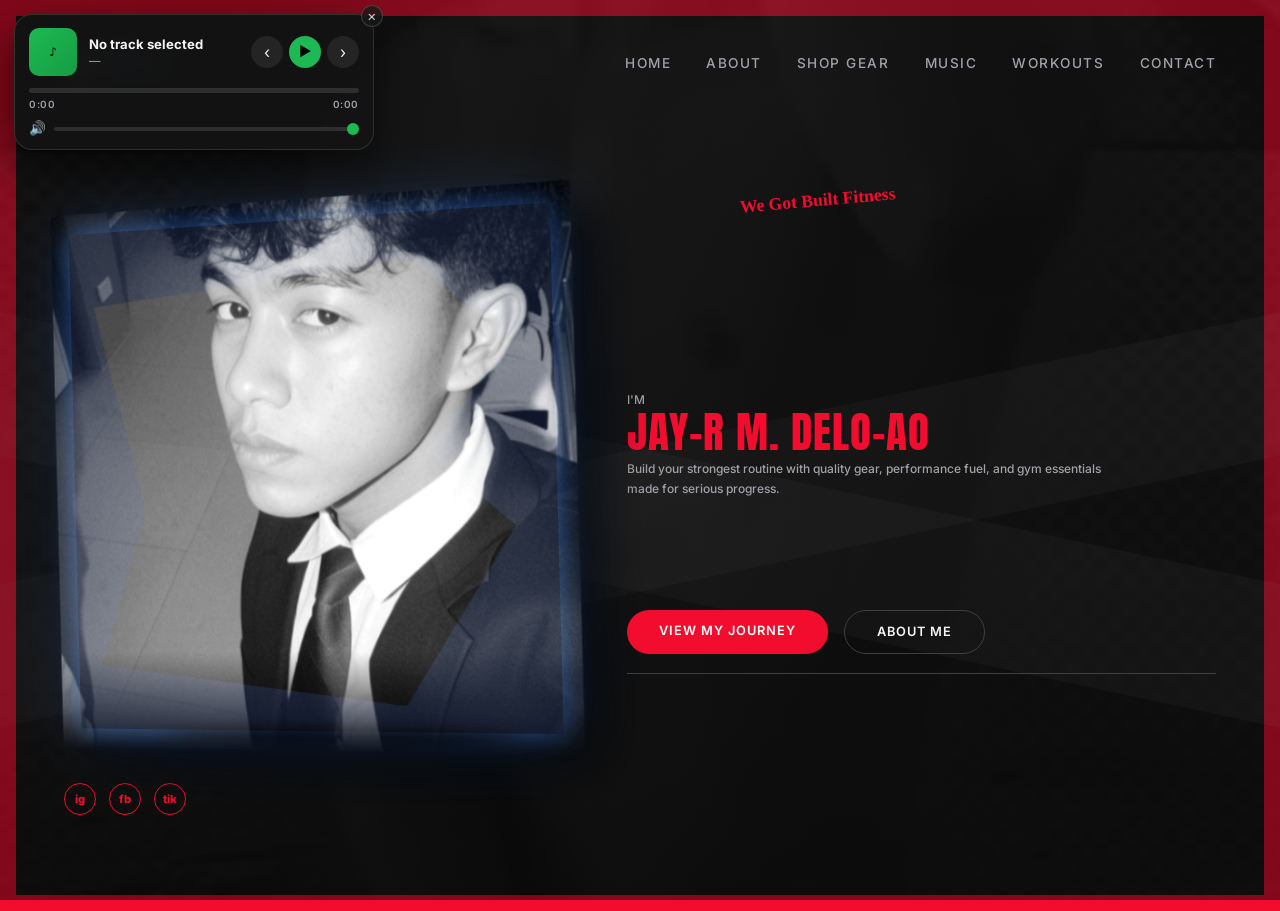
==== commit 42bc3e02: "message" ====
--- a/index.html
+++ b/index.html
@@ -8,7 +8,7 @@
   <link rel="preconnect" href="https://fonts.gstatic.com" crossorigin />
   <link href="https://fonts.googleapis.com/css2?family=Inter:wght@400;500;700;900&display=swap" rel="stylesheet" />
   <link href="https://fonts.googleapis.com/css2?family=Anton&display=swap" rel="stylesheet" />
-  <link rel="stylesheet" href="style.css?v=2" />
+  <link rel="stylesheet" href="style.css?v=6" />
 </head>
 <body>
   <div class="cross" aria-hidden="true">
@@ -37,7 +37,7 @@
     <!-- YOUR PHOTO -->
     <div class="avatar">
       <img
-        src="./assets/image/profile.png"
+        src="./assets/image/profile.webp"
         alt="Jayr Deloao"
       />
     </div>
@@ -88,6 +88,6 @@
     <button class="fp-close" type="button" aria-label="Close player">×</button>
   </div>
   <audio id="persistent-audio" preload="metadata" crossorigin="anonymous"></audio>
-  <script src="script.js?v=5"></script>
+  <script src="script.js?v=12"></script>
 </body>
 </html>
--- a/style.css
+++ b/style.css
@@ -194,6 +194,18 @@
     font-weight: 900;
     letter-spacing: 2px;
     text-transform: uppercase;
+  }
+
+  .shop-status {
+    min-height: 1.2em;
+    margin: -0.7rem 0 1rem;
+    color: var(--muted);
+    font-size: 0.75rem;
+    line-height: 1.5;
+  }
+
+  .shop-status.is-error {
+    color: #ff536d;
   }
 
   .name .dash {
@@ -693,12 +705,371 @@
     text-transform: uppercase;
   }
 
-  .cart-count {
-    color: var(--red);
-    font-size: 0.75rem;
+  .shop-cart-controls {
+    display: flex;
+    align-items: center;
+    gap: 1rem;
+  }
+
+  .bag-open {
+    position: relative;
+    display: inline-flex;
+    align-items: center;
+    gap: 0.55rem;
+    border: 1px solid #52525b;
+    padding: 0.6rem 0.85rem;
+    background: #181818;
+    color: var(--white);
+    cursor: pointer;
+    font: inherit;
+    font-size: 0.72rem;
     font-weight: 800;
     letter-spacing: 1px;
     text-transform: uppercase;
+    transition: border-color 0.2s, background 0.2s;
+  }
+
+  .bag-open:hover,
+  .bag-open:focus-visible {
+    border-color: var(--red);
+    background: #232323;
+    outline: none;
+  }
+
+  .bag-open svg {
+    width: 20px;
+    height: 20px;
+    fill: none;
+    stroke: currentColor;
+    stroke-linecap: round;
+    stroke-linejoin: round;
+    stroke-width: 1.7;
+  }
+
+  .bag-count {
+    display: grid;
+    min-width: 1.35rem;
+    height: 1.35rem;
+    place-items: center;
+    border-radius: 999px;
+    background: var(--red);
+    color: var(--white);
+    font-size: 0.65rem;
+    letter-spacing: 0;
+  }
+
+  .checkout-submit,
+  .checkout-cancel {
+    border: 1px solid var(--red);
+    padding: 0.65rem 1rem;
+    background: var(--red);
+    color: var(--white);
+    cursor: pointer;
+    font: inherit;
+    font-size: 0.7rem;
+    font-weight: 800;
+    letter-spacing: 1px;
+    text-transform: uppercase;
+  }
+
+  .checkout-submit:disabled {
+    opacity: 0.5;
+    cursor: not-allowed;
+  }
+
+  .checkout-dialog {
+    width: min(720px, calc(100% - 2rem));
+    max-height: min(90vh, 900px);
+    border: 1px solid #236797;
+    border-radius: 18px;
+    background: linear-gradient(155deg, #0b1b34, #102e54 65%, #143b65);
+    box-shadow: 0 24px 80px rgba(0, 0, 0, 0.75);
+  }
+
+  .bag-dialog {
+    width: min(560px, calc(100% - 2rem));
+  }
+
+  .bag-empty {
+    padding: 1.5rem 0;
+    color: #b2c5d9;
+    font-size: 0.85rem;
+    text-align: center;
+  }
+
+  .bag-empty[hidden] {
+    display: none;
+  }
+
+  .bag-actions {
+    margin-top: 1.3rem;
+  }
+
+  .checkout-dialog::backdrop {
+    background: rgba(2, 7, 16, 0.8);
+    backdrop-filter: blur(5px);
+  }
+
+  .checkout-header {
+    position: sticky;
+    top: 0;
+    z-index: 2;
+    display: flex;
+    align-items: flex-start;
+    justify-content: space-between;
+    gap: 1rem;
+    padding: 1.4rem 1.5rem;
+    border-bottom: 1px solid rgba(142, 191, 229, 0.2);
+    background: #0c1d36;
+  }
+
+  .checkout-kicker {
+    color: #56d8ff;
+    font-size: 0.62rem;
+    font-weight: 800;
+    letter-spacing: 2px;
+    text-transform: uppercase;
+  }
+
+  .checkout-header h2 {
+    margin-top: 0.25rem;
+    color: var(--white);
+    font-family: 'Anton', Impact, sans-serif;
+    font-size: clamp(2rem, 5vw, 3rem);
+    font-weight: 400;
+    text-transform: uppercase;
+  }
+
+  .checkout-close {
+    border: 0;
+    background: transparent;
+    color: var(--white);
+    cursor: pointer;
+    font: inherit;
+    font-size: 1.6rem;
+    line-height: 1;
+  }
+
+  .checkout-content {
+    max-height: calc(min(90vh, 900px) - 90px);
+    overflow-y: auto;
+    padding: 1.5rem;
+  }
+
+  .checkout-summary {
+    margin-bottom: 1.5rem;
+    padding-bottom: 1.2rem;
+    border-bottom: 1px solid rgba(142, 191, 229, 0.3);
+  }
+
+  .checkout-summary h3,
+  .delivery-fields legend,
+  .payment-fields legend {
+    margin-bottom: 0.8rem;
+    color: var(--white);
+    font-family: 'Anton', Impact, sans-serif;
+    font-size: 1.1rem;
+    font-weight: 400;
+    letter-spacing: 0.5px;
+    text-transform: uppercase;
+  }
+
+  .checkout-items {
+    display: grid;
+    gap: 0.6rem;
+  }
+
+  .checkout-line {
+    display: grid;
+    grid-template-columns: minmax(0, 1fr) auto;
+    gap: 1rem;
+    align-items: center;
+    color: rgba(255, 255, 255, 0.86);
+    font-size: 0.82rem;
+  }
+
+  .checkout-quantity {
+    grid-column: 1 / -1;
+    display: flex;
+    align-items: center;
+    gap: 0.45rem;
+  }
+
+  .checkout-quantity button {
+    min-width: 30px;
+    min-height: 30px;
+    border: 1px solid rgba(126, 178, 224, 0.5);
+    border-radius: 5px;
+    background: rgba(3, 15, 33, 0.35);
+    color: var(--white);
+    cursor: pointer;
+    font: inherit;
+  }
+
+  .checkout-quantity button:disabled {
+    opacity: 0.45;
+    cursor: not-allowed;
+  }
+
+  .checkout-quantity .checkout-remove {
+    margin-left: auto;
+    padding: 0.3rem 0.55rem;
+    color: #ffb3bf;
+    font-size: 0.65rem;
+    text-transform: uppercase;
+  }
+
+  .checkout-line small {
+    display: block;
+    margin-top: 0.2rem;
+    color: #a8bdd4;
+    font-size: 0.7rem;
+  }
+
+  .checkout-line strong {
+    color: var(--white);
+    white-space: nowrap;
+  }
+
+  .checkout-total {
+    display: flex;
+    align-items: center;
+    justify-content: space-between;
+    gap: 1rem;
+    margin-top: 1rem;
+    color: #56d8ff;
+    font-weight: 800;
+    text-transform: uppercase;
+  }
+
+  .checkout-total strong {
+    font-size: 1.25rem;
+  }
+
+  #checkoutForm {
+    display: grid;
+    gap: 1.3rem;
+  }
+
+  .delivery-fields,
+  .payment-fields {
+    display: grid;
+    gap: 0.85rem;
+    min-width: 0;
+    margin: 0;
+    padding: 0;
+    border: 0;
+  }
+
+  .delivery-fields label {
+    display: grid;
+    gap: 0.4rem;
+    color: #e9f2fb;
+    font-size: 0.7rem;
+    font-weight: 800;
+    letter-spacing: 0.5px;
+    text-transform: uppercase;
+  }
+
+  .delivery-fields input,
+  .delivery-fields textarea {
+    width: 100%;
+    border: 1px solid rgba(126, 178, 224, 0.45);
+    border-radius: 7px;
+    padding: 0.8rem;
+    background: rgba(3, 15, 33, 0.42);
+    color: var(--white);
+    font: inherit;
+    font-size: 0.85rem;
+    text-transform: none;
+  }
+
+  .delivery-fields input::placeholder,
+  .delivery-fields textarea::placeholder {
+    color: #9bb4ce;
+  }
+
+  .delivery-fields input:focus,
+  .delivery-fields textarea:focus {
+    border-color: #56d8ff;
+    outline: 2px solid rgba(86, 216, 255, 0.18);
+  }
+
+  .payment-fields {
+    gap: 0.55rem;
+  }
+
+  .payment-option {
+    display: flex;
+    align-items: flex-start;
+    gap: 0.7rem;
+    border: 1px solid rgba(126, 178, 224, 0.38);
+    border-radius: 8px;
+    padding: 0.8rem;
+    color: var(--white);
+    cursor: pointer;
+  }
+
+  .payment-option:has(input:checked) {
+    border-color: #56d8ff;
+    box-shadow: 0 0 0 1px #56d8ff;
+  }
+
+  .payment-option input {
+    margin-top: 0.15rem;
+    accent-color: #28c7f3;
+  }
+
+  .payment-option strong,
+  .payment-option small {
+    display: block;
+  }
+
+  .payment-option strong {
+    font-size: 0.78rem;
+  }
+
+  .payment-option small {
+    margin-top: 0.2rem;
+    color: #b2c5d9;
+    font-size: 0.68rem;
+    line-height: 1.5;
+  }
+
+  .payment-note,
+  .checkout-status {
+    color: #bdd0e3;
+    font-size: 0.72rem;
+    line-height: 1.5;
+  }
+
+  .checkout-status:empty {
+    display: none;
+  }
+
+  .checkout-status.is-error {
+    color: #ff8798;
+  }
+
+  .checkout-status.is-success {
+    color: #67e5b1;
+  }
+
+  .checkout-actions {
+    display: grid;
+    grid-template-columns: 1fr 1fr;
+    gap: 0.7rem;
+  }
+
+  .checkout-cancel {
+    border-color: rgba(126, 178, 224, 0.6);
+    background: rgba(126, 178, 224, 0.18);
+  }
+
+  .checkout-submit {
+    border-color: #56d8ff;
+    background: #20afd8;
+    color: #071627;
   }
 
   .product-grid {
@@ -737,6 +1108,14 @@
     font-size: 0.75rem;
   }
 
+  .product-card .product-stock {
+    margin-top: 0.6rem;
+    color: var(--muted);
+    font-size: 0.7rem;
+    font-weight: 700;
+    text-transform: uppercase;
+  }
+
   .product-footer {
     display: flex;
     align-items: center;
@@ -765,6 +1144,12 @@
 
   .add-cart:hover {
     background: var(--red);
+  }
+
+  .add-cart:disabled {
+    border-color: #52525b;
+    color: var(--muted);
+    cursor: not-allowed;
   }
 
   .btn-primary {
@@ -794,6 +1179,23 @@
     font-size: clamp(2.5rem, 6vw, 5rem);
     font-weight: 400;
     letter-spacing: 1px;
+    text-transform: uppercase;
+  }
+
+  .journey-placeholder {
+    display: grid;
+    place-items: center;
+    min-height: 340px;
+    border: 1px solid #3f3f46;
+    background: rgba(255, 255, 255, 0.02);
+  }
+
+  .journey-placeholder p {
+    margin: 0;
+    color: var(--muted);
+    font-size: clamp(1.1rem, 2vw, 1.8rem);
+    font-weight: 700;
+    letter-spacing: 0.2em;
     text-transform: uppercase;
   }
 
@@ -1362,6 +1764,10 @@
     cursor: pointer;
   }
 
+  .routine-video input:disabled {
+    cursor: not-allowed;
+  }
+
   .routine-video video {
     display: none;
     width: 100%;
@@ -1831,6 +2237,16 @@
       grid-template-columns: 1fr;
     }
 
+    .shop-cart-controls {
+      align-items: flex-end;
+      flex-direction: column;
+      gap: 0.6rem;
+    }
+
+    .checkout-content {
+      padding: 1rem;
+    }
+
     .playlist-feature {
       min-height: 260px;
     }
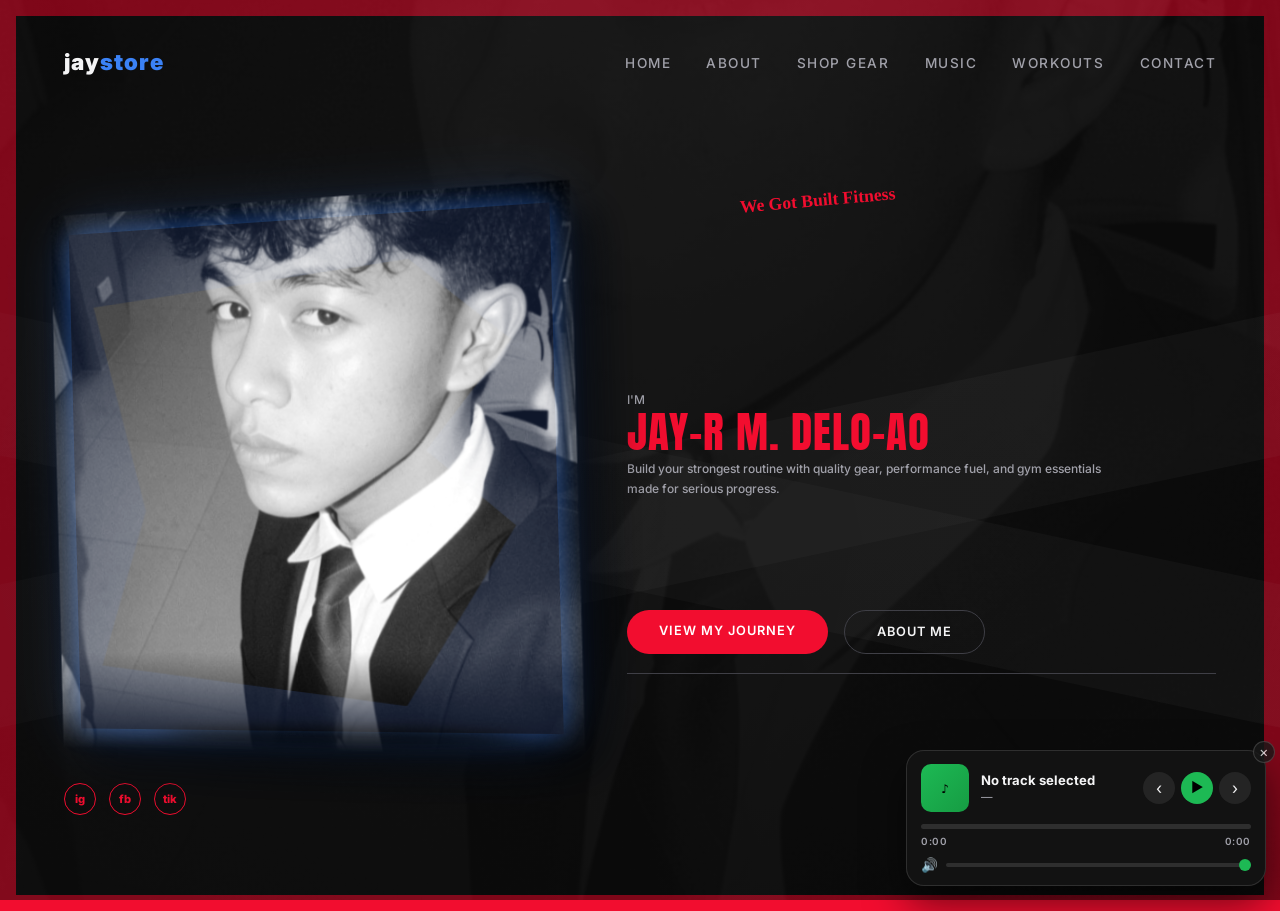
==== commit 552eec15: "Add new product image for whey protein" ====
--- a/index.html
+++ b/index.html
@@ -8,7 +8,8 @@
   <link rel="preconnect" href="https://fonts.gstatic.com" crossorigin />
   <link href="https://fonts.googleapis.com/css2?family=Inter:wght@400;500;700;900&display=swap" rel="stylesheet" />
   <link href="https://fonts.googleapis.com/css2?family=Anton&display=swap" rel="stylesheet" />
-  <link rel="stylesheet" href="style.css?v=6" />
+  <link rel="stylesheet" href="style.css?v=8" />
+  <link rel="icon" type="image/webp" href="assets/image/profile.webp" />
 </head>
 <body>
   <div class="cross" aria-hidden="true">
@@ -88,6 +89,6 @@
     <button class="fp-close" type="button" aria-label="Close player">×</button>
   </div>
   <audio id="persistent-audio" preload="metadata" crossorigin="anonymous"></audio>
-  <script src="script.js?v=12"></script>
+  <script src="script.js?v=14"></script>
 </body>
 </html>
--- a/style.css
+++ b/style.css
@@ -45,7 +45,7 @@
     inset: 0;
     background:
       linear-gradient(rgba(10, 10, 10, 0.86), rgba(10, 10, 10, 0.94)),
-      url("profile.png") center / cover no-repeat;
+      url("assets/image/profile.webp") center / cover no-repeat;
     opacity: 0.48;
     filter: grayscale(1) contrast(1.1);
     mix-blend-mode: screen;
@@ -1096,6 +1096,12 @@
     letter-spacing: 1px;
   }
 
+  .product-image img {
+    width: 100%;
+    height: 100%;
+    object-fit: cover;
+  }
+
   .product-card h3 {
     color: var(--white);
     font-size: 1rem;
